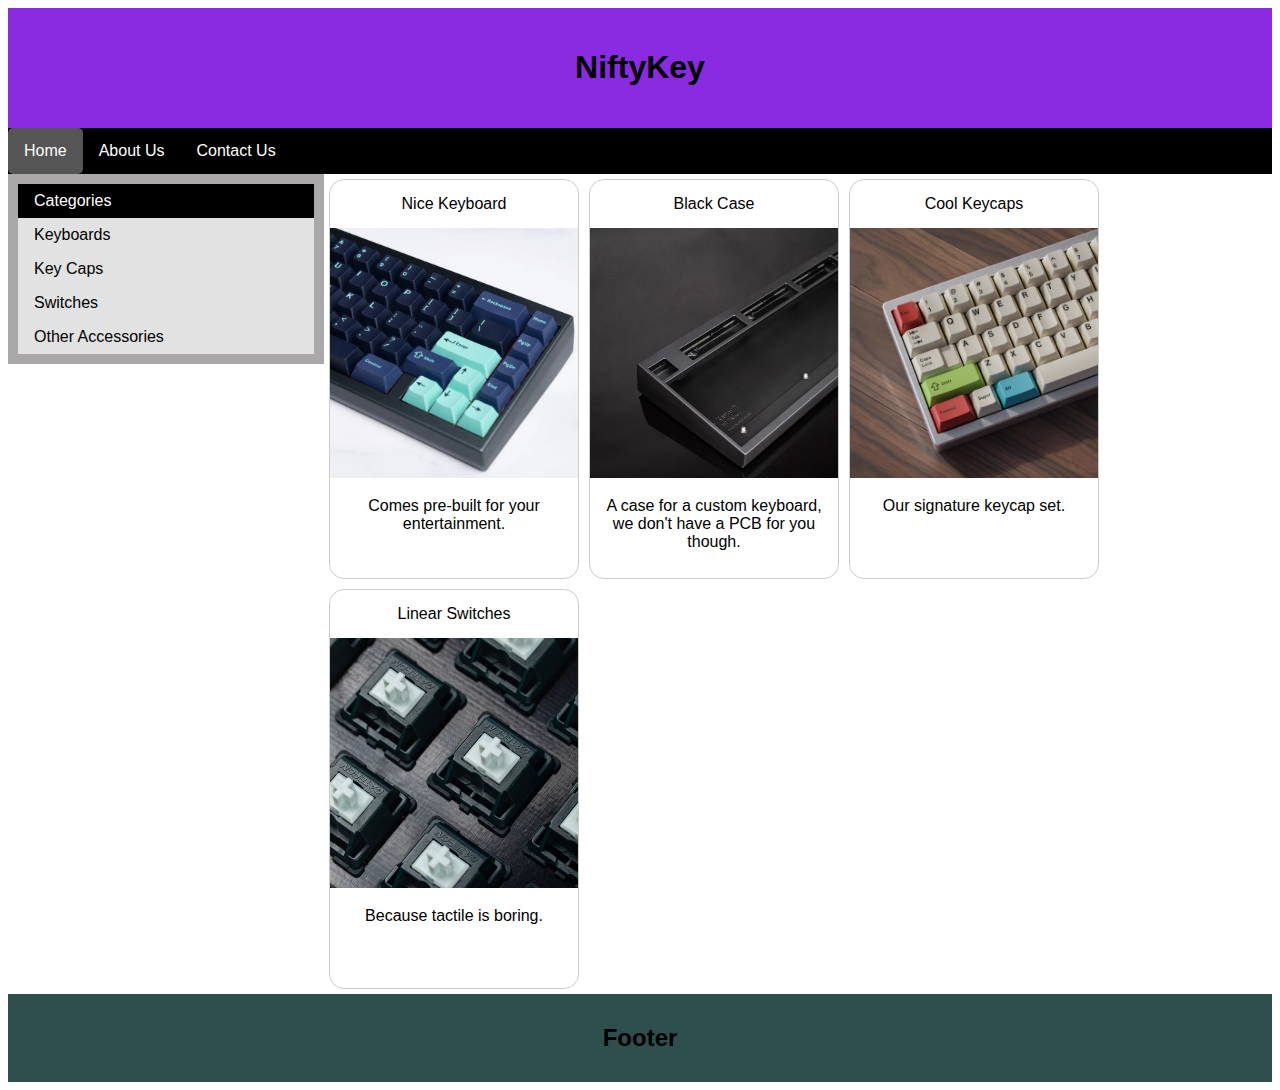
==== index.html @ af7be504 "Copy all files from hw3" ====
<!DOCTYPE html>
<html>
    <head>
        <title>NiftyKey</title>
        <link rel="stylesheet" href="./styles/style.css">
    </head>
    <body>
        <div class="header">
            <h1>NiftyKey</h1>
        </div>

        <div>
            <ul class="top-navbar">
                <li class="active"><a href="index.html">Home</a></li>
                <li><a href="back.html">About Us</a></li>
                <li><a href="back.html">Contact Us</a></li>
            </ul>
        </div>

        <div class="row">
            <div class="leftcolumn">
                <ul class="side-navbar">
                    <li class="side-title">Categories</li>
                    <li><a href="back.html">Keyboards</a></li>
                    <li><a href="back.html">Key Caps</a></li>
                    <li><a href="back.html">Switches</a></li>
                    <li><a href="back.html">Other Accessories</a></li>
                </ul>
            </div>

            <div class="rightcolumn">
                <div class="gallery">
                    <div class="title">Nice Keyboard</div>
                    <a href="images/keyboard1.png" target="_blank">
                        <img src="images/keyboard1.png">
                    </a>
                    <div class="desc">Comes pre-built for your entertainment.</div>
                </div>

                <div class="gallery">
                    <div class="title">Black Case</div>
                    <a href="images/keycase1.png" target="_blank">
                        <img src="images/keycase1.png">
                    </a>
                    <div class="desc">A case for a custom keyboard, we don't have a PCB for you though.</div>
                </div>

                <div class="gallery">
                    <div class="title">Cool Keycaps</div>
                    <a href="images/keycaps.png" target="_blank">
                        <img src="images/keycaps.png">
                    </a>
                    <div class="desc">Our signature keycap set.</div>
                </div>

                <div class="gallery">
                    <div class="title">Linear Switches</div>
                    <a href="images/switches1.png" target="_blank">
                        <img src="images/switches1.png">
                    </a>
                    <div class="desc">Because tactile is boring.</div>
                </div>
            </div>
        </div>

        <div class="footer">
            <h2>Footer</h2>
        </div>
    </body>
</html>
---- styles/style.css ----
* {
    box-sizing: border-box;
}

body {
    font-family: Arial;
}

.header {
    background-color: blueviolet;
    text-align: center;
    padding: 20px;
}

.top-navbar {
    list-style-type: none;
    margin: 0;
    padding: 0;
    overflow: hidden;
    background-color: black;
}

.top-navbar li {
    float: left;
    border-radius: 5px;
}

.top-navbar a {
    display: block;
    color: white;
    text-align: center;
    padding: 14px 16px;
    text-decoration: none;
    border-radius: 5px;
}

.top-navbar a:hover {
    background-color: #333;
}

.top-navbar .active {
    background-color: #555;
}

.side-title {
    background-color: black;
    color: white;
    padding: 8px 16px;
}

.side-navbar {
    list-style-type: none;
    margin: 10px;
    padding: 0;
    overflow: hidden;
    background-color: #e2e2e2;
}

.side-navbar a {
    display: block;
    color: black;
    padding: 8px 16px;
    text-decoration: none;
}

.side-navbar a:hover {
    background-color: #333;
    color: white;
}

.leftcolumn {
    float: left;
    height: auto;
    width: 25%;
    background-color: #aaa8a8;
}

.rightcolumn {
    float: left;
    height: auto;
    width: 75%;
}

.row::after {
    content: "";
    display: table;
    clear: both;
}

div.gallery {
    margin: 5px;
    border: 1px solid #ccc;
    border-radius: 15px;
    float: left;
    width: 250px;
    height: 400px;
    overflow: hidden;
    position: relative;
}

div.gallery:hover {
    border: 1px solid #777;
}

div.gallery img {
    width: auto;
    height: 250px;
}

div.desc {
    padding: 15px;
    text-align: center;
}

div.title {
    padding: 15px;
    text-align: center;
}

.footer {
    background-color: darkslategray;
    text-align: center;
    padding: 10px
}
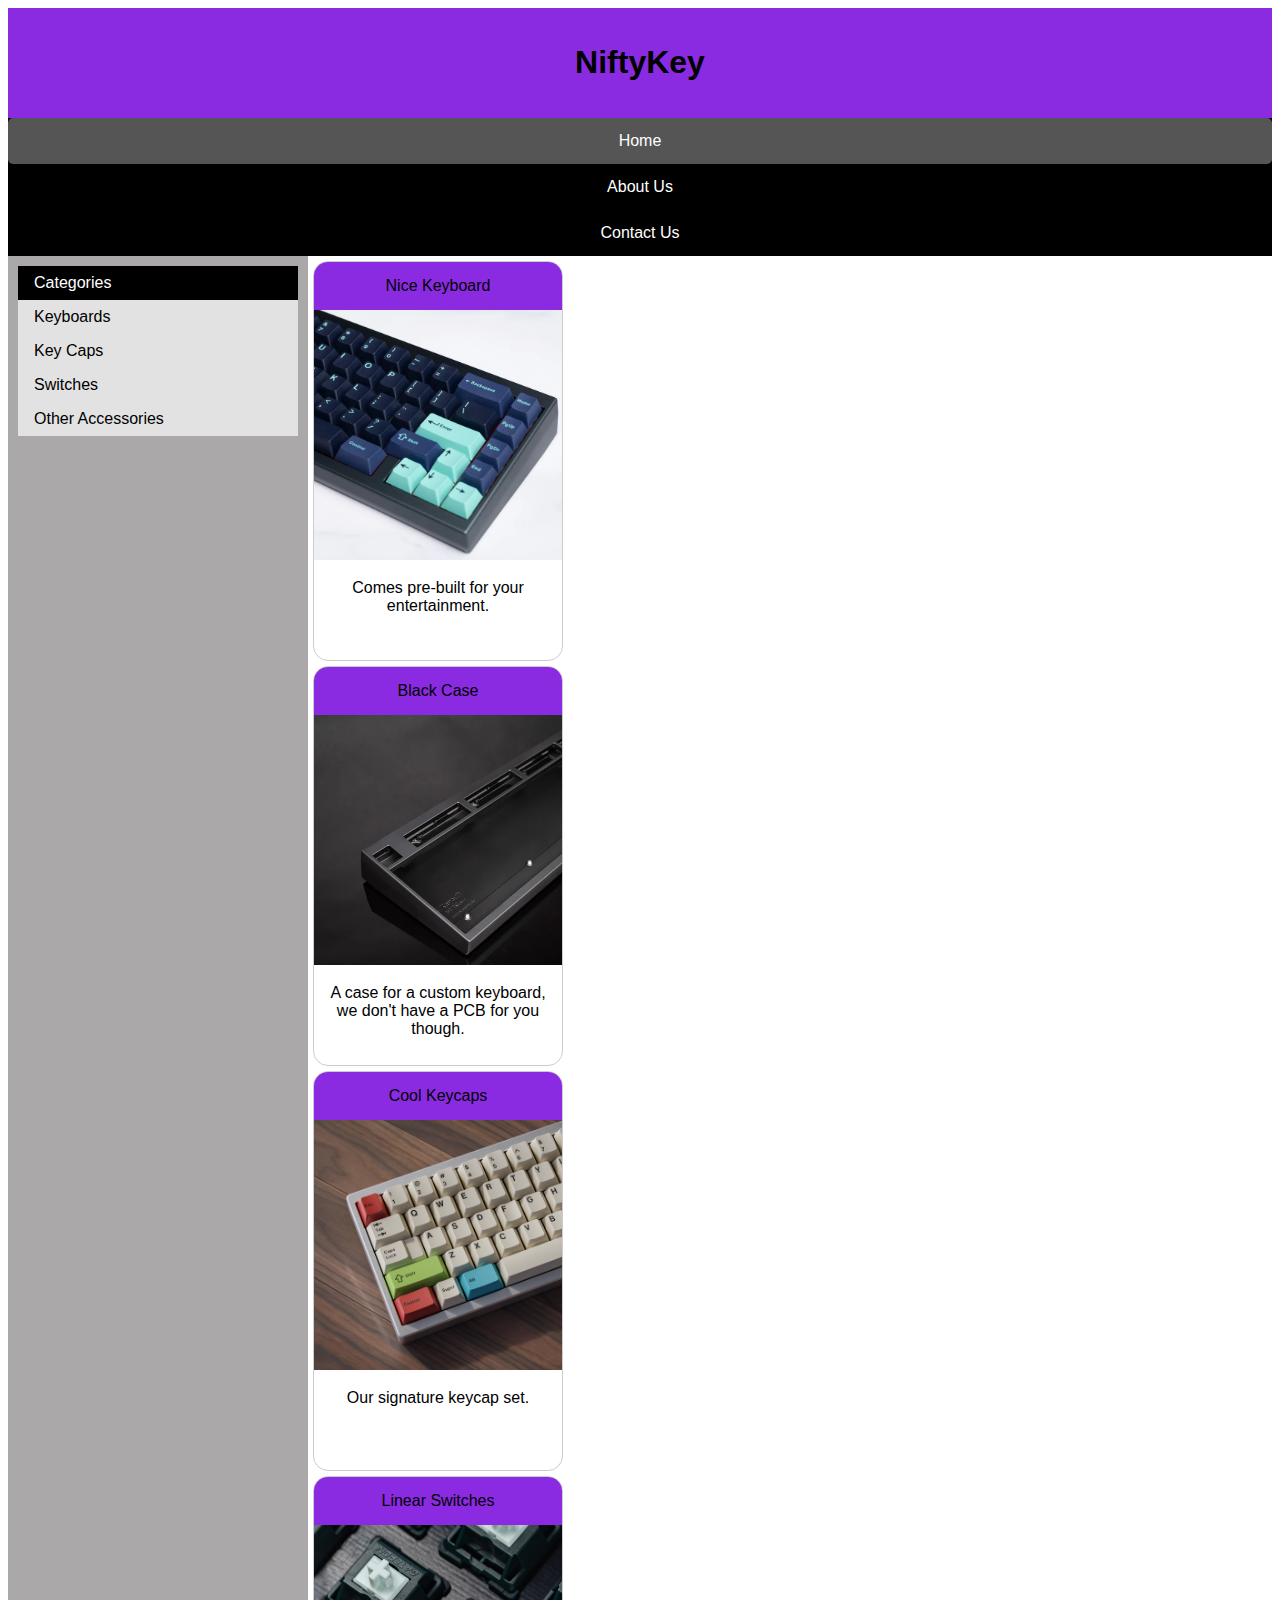
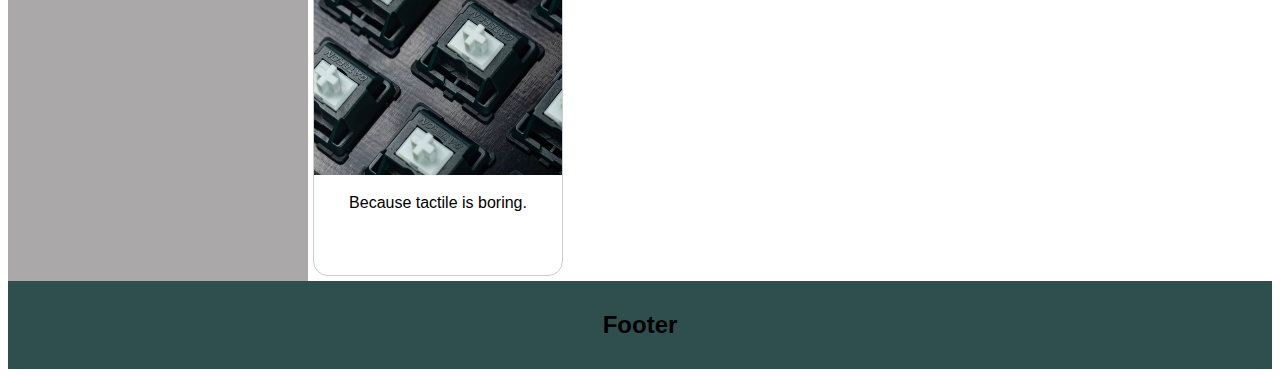
==== commit 6c49c260: "Make page a grid with header, left, right, and footer sections" ====
--- a/index.html
+++ b/index.html
@@ -6,60 +6,59 @@
     </head>
     <body>
         <div class="header">
-            <h1>NiftyKey</h1>
+            <div class="title">
+                <h1>NiftyKey</h1>
+            </div>
+            <div>
+                <ul class="top-navbar">
+                    <li class="active"><a href="index.html">Home</a></li>
+                    <li><a href="back.html">About Us</a></li>
+                    <li><a href="back.html">Contact Us</a></li>
+                </ul>
+            </div>
         </div>
 
-        <div>
-            <ul class="top-navbar">
-                <li class="active"><a href="index.html">Home</a></li>
-                <li><a href="back.html">About Us</a></li>
-                <li><a href="back.html">Contact Us</a></li>
+        <div class="leftcolumn">
+            <ul class="side-navbar">
+                <li class="side-title">Categories</li>
+                <li><a href="back.html">Keyboards</a></li>
+                <li><a href="back.html">Key Caps</a></li>
+                <li><a href="back.html">Switches</a></li>
+                <li><a href="back.html">Other Accessories</a></li>
             </ul>
         </div>
 
-        <div class="row">
-            <div class="leftcolumn">
-                <ul class="side-navbar">
-                    <li class="side-title">Categories</li>
-                    <li><a href="back.html">Keyboards</a></li>
-                    <li><a href="back.html">Key Caps</a></li>
-                    <li><a href="back.html">Switches</a></li>
-                    <li><a href="back.html">Other Accessories</a></li>
-                </ul>
+        <div class="rightcolumn">
+            <div class="gallery">
+                <div class="title">Nice Keyboard</div>
+                <a href="images/keyboard1.png" target="_blank">
+                    <img src="images/keyboard1.png">
+                </a>
+                <div class="desc">Comes pre-built for your entertainment.</div>
             </div>
 
-            <div class="rightcolumn">
-                <div class="gallery">
-                    <div class="title">Nice Keyboard</div>
-                    <a href="images/keyboard1.png" target="_blank">
-                        <img src="images/keyboard1.png">
-                    </a>
-                    <div class="desc">Comes pre-built for your entertainment.</div>
-                </div>
+            <div class="gallery">
+                <div class="title">Black Case</div>
+                <a href="images/keycase1.png" target="_blank">
+                    <img src="images/keycase1.png">
+                </a>
+                <div class="desc">A case for a custom keyboard, we don't have a PCB for you though.</div>
+            </div>
 
-                <div class="gallery">
-                    <div class="title">Black Case</div>
-                    <a href="images/keycase1.png" target="_blank">
-                        <img src="images/keycase1.png">
-                    </a>
-                    <div class="desc">A case for a custom keyboard, we don't have a PCB for you though.</div>
-                </div>
+            <div class="gallery">
+                <div class="title">Cool Keycaps</div>
+                <a href="images/keycaps.png" target="_blank">
+                    <img src="images/keycaps.png">
+                </a>
+                <div class="desc">Our signature keycap set.</div>
+            </div>
 
-                <div class="gallery">
-                    <div class="title">Cool Keycaps</div>
-                    <a href="images/keycaps.png" target="_blank">
-                        <img src="images/keycaps.png">
-                    </a>
-                    <div class="desc">Our signature keycap set.</div>
-                </div>
-
-                <div class="gallery">
-                    <div class="title">Linear Switches</div>
-                    <a href="images/switches1.png" target="_blank">
-                        <img src="images/switches1.png">
-                    </a>
-                    <div class="desc">Because tactile is boring.</div>
-                </div>
+            <div class="gallery">
+                <div class="title">Linear Switches</div>
+                <a href="images/switches1.png" target="_blank">
+                    <img src="images/switches1.png">
+                </a>
+                <div class="desc">Because tactile is boring.</div>
             </div>
         </div>
 
--- a/styles/style.css
+++ b/styles/style.css
@@ -4,12 +4,19 @@
 
 body {
     font-family: Arial;
+    display: grid;
+    grid-template-areas: 'header header header' 'left right right' 'footer footer footer';
+    grid-template-columns: 300px auto auto;
+}
+
+.title {
+    background-color: blueviolet;
+    text-align: center;
+    padding: 20px;
 }
 
 .header {
-    background-color: blueviolet;
-    text-align: center;
-    padding: 20px;
+    grid-area: header;
 }
 
 .top-navbar {
@@ -21,7 +28,6 @@
 }
 
 .top-navbar li {
-    float: left;
     border-radius: 5px;
 }
 
@@ -69,33 +75,21 @@
 }
 
 .leftcolumn {
-    float: left;
-    height: auto;
-    width: 25%;
     background-color: #aaa8a8;
+    grid-area: left;
 }
 
 .rightcolumn {
-    float: left;
-    height: auto;
-    width: 75%;
-}
-
-.row::after {
-    content: "";
-    display: table;
-    clear: both;
+    grid-area: right;
 }
 
 div.gallery {
     margin: 5px;
     border: 1px solid #ccc;
     border-radius: 15px;
-    float: left;
     width: 250px;
     height: 400px;
     overflow: hidden;
-    position: relative;
 }
 
 div.gallery:hover {
@@ -120,6 +114,7 @@
 .footer {
     background-color: darkslategray;
     text-align: center;
-    padding: 10px
+    padding: 10px;
+    grid-area: footer;
 }
 
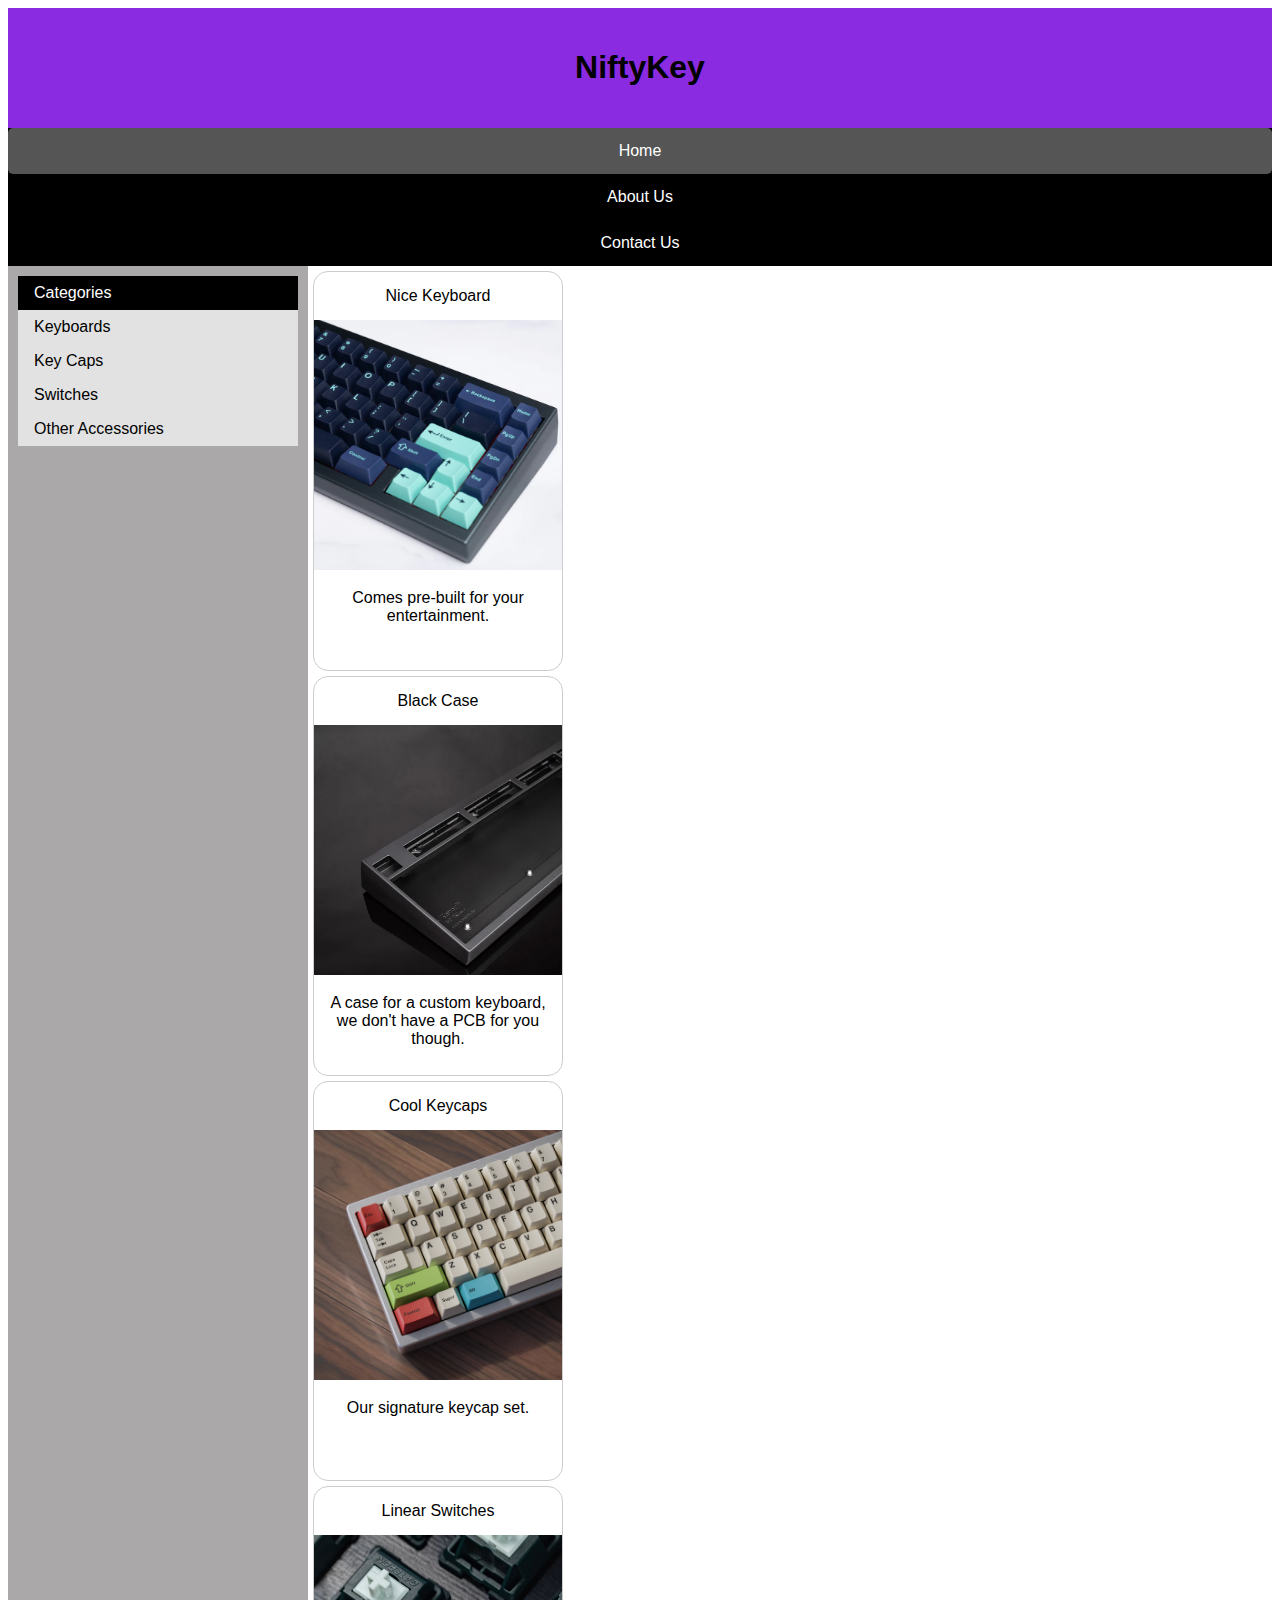
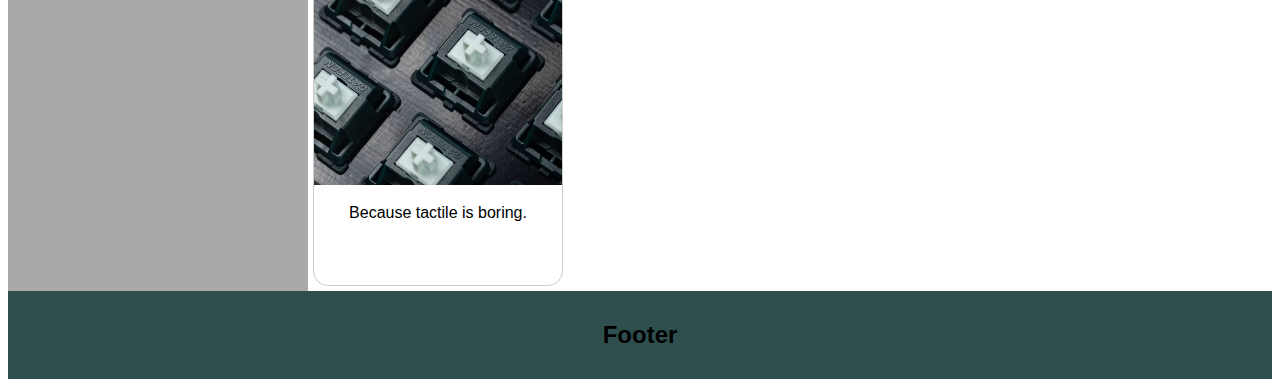
==== commit f314f976: "Remove unnecessary chain selectors" ====
--- a/index.html
+++ b/index.html
@@ -30,7 +30,7 @@
 
         <div class="rightcolumn">
             <div class="gallery">
-                <div class="title">Nice Keyboard</div>
+                <div class="gallery-title">Nice Keyboard</div>
                 <a href="images/keyboard1.png" target="_blank">
                     <img src="images/keyboard1.png">
                 </a>
@@ -38,7 +38,7 @@
             </div>
 
             <div class="gallery">
-                <div class="title">Black Case</div>
+                <div class="gallery-title">Black Case</div>
                 <a href="images/keycase1.png" target="_blank">
                     <img src="images/keycase1.png">
                 </a>
@@ -46,7 +46,7 @@
             </div>
 
             <div class="gallery">
-                <div class="title">Cool Keycaps</div>
+                <div class="gallery-title">Cool Keycaps</div>
                 <a href="images/keycaps.png" target="_blank">
                     <img src="images/keycaps.png">
                 </a>
@@ -54,7 +54,7 @@
             </div>
 
             <div class="gallery">
-                <div class="title">Linear Switches</div>
+                <div class="gallery-title">Linear Switches</div>
                 <a href="images/switches1.png" target="_blank">
                     <img src="images/switches1.png">
                 </a>
--- a/styles/style.css
+++ b/styles/style.css
@@ -83,7 +83,7 @@
     grid-area: right;
 }
 
-div.gallery {
+.gallery {
     margin: 5px;
     border: 1px solid #ccc;
     border-radius: 15px;
@@ -92,21 +92,21 @@
     overflow: hidden;
 }
 
-div.gallery:hover {
+.gallery:hover {
     border: 1px solid #777;
 }
 
-div.gallery img {
+.gallery img {
     width: auto;
     height: 250px;
 }
 
-div.desc {
+.desc {
     padding: 15px;
     text-align: center;
 }
 
-div.title {
+.gallery-title {
     padding: 15px;
     text-align: center;
 }
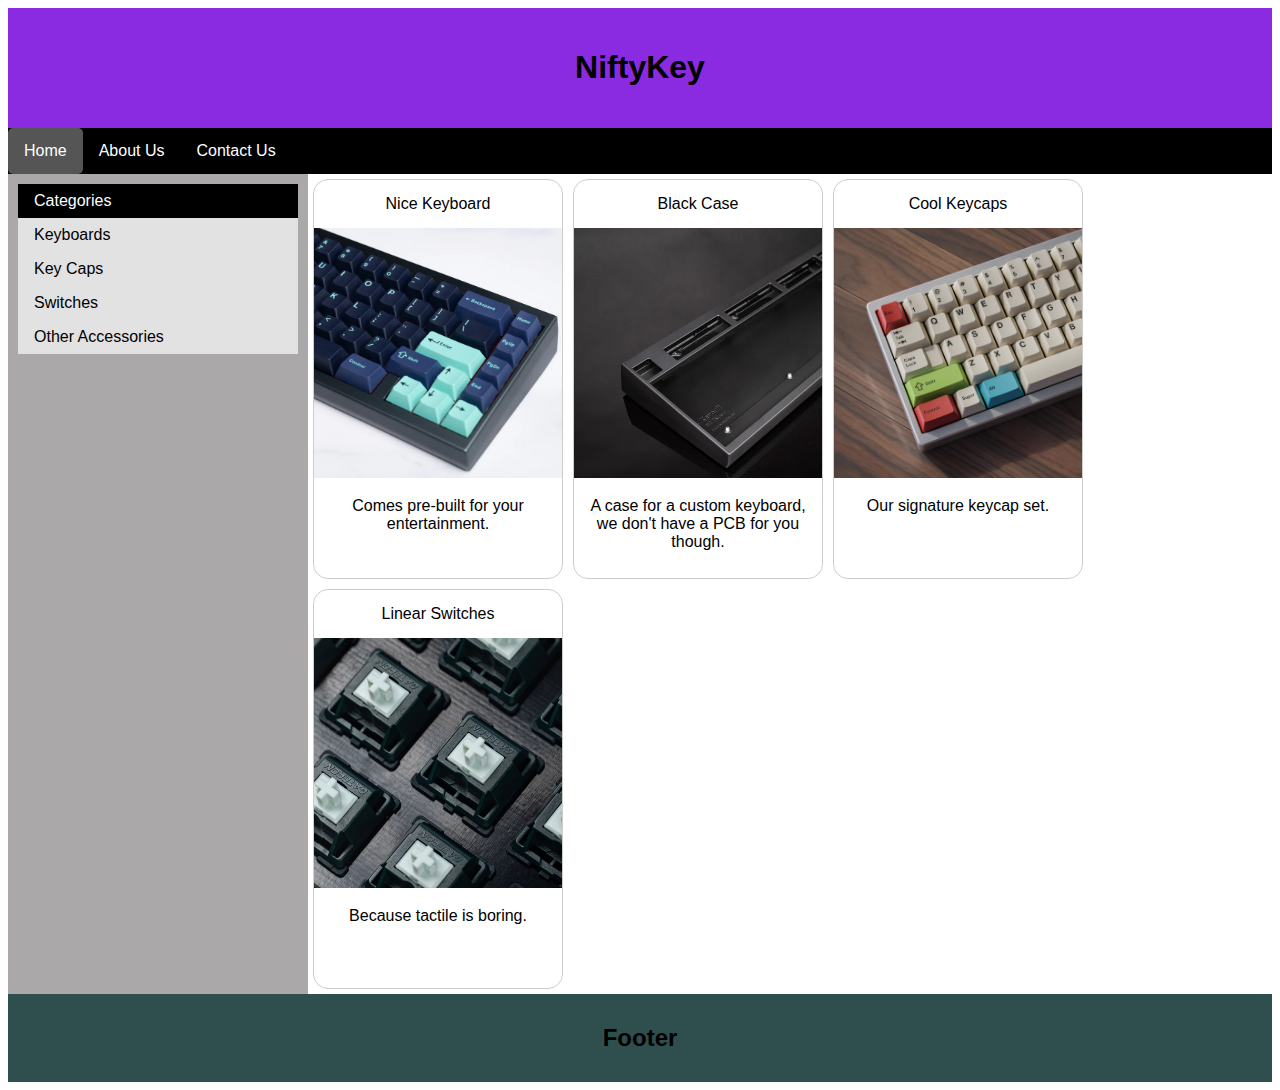
==== commit 2f25d3a8: "Fix title on index.html" ====
--- a/index.html
+++ b/index.html
@@ -1,7 +1,7 @@
 <!DOCTYPE html>
 <html>
     <head>
-        <title>NiftyKey</title>
+        <title>NiftyKey - Home</title>
         <link rel="stylesheet" href="./styles/style.css">
     </head>
     <body>
--- a/styles/style.css
+++ b/styles/style.css
@@ -25,6 +25,7 @@
     padding: 0;
     overflow: hidden;
     background-color: black;
+    display: flex;
 }
 
 .top-navbar li {
@@ -81,6 +82,8 @@
 
 .rightcolumn {
     grid-area: right;
+    display: flex;
+    flex-wrap: wrap;
 }
 
 .gallery {
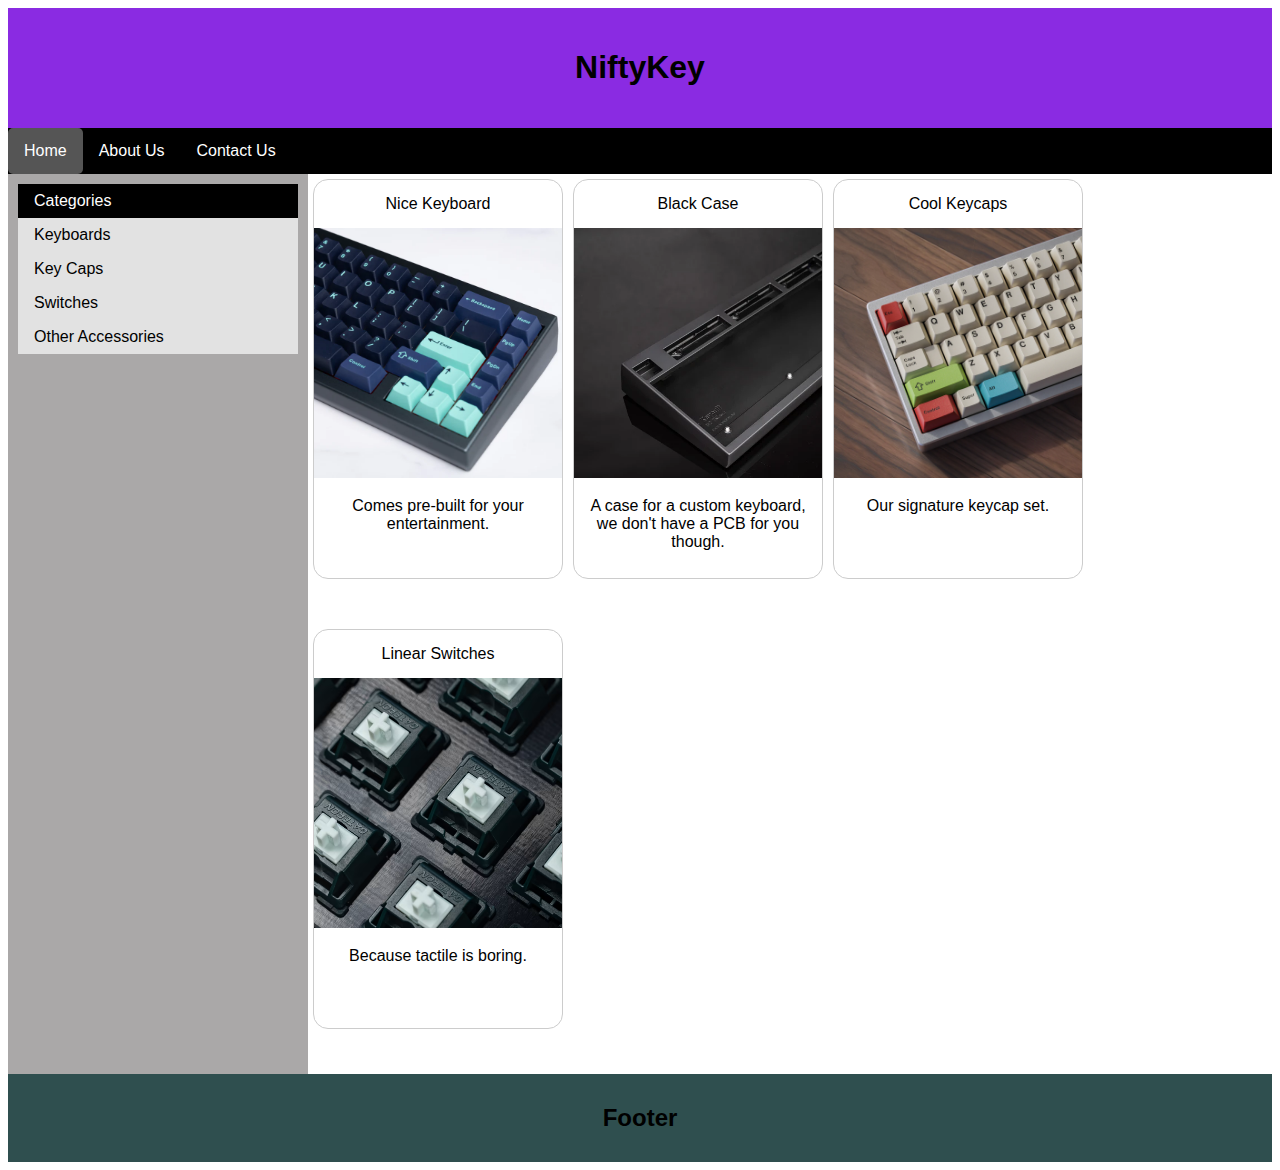
==== commit 34dbd5e8: "Add grid-template-rows" ====
--- a/index.html
+++ b/index.html
@@ -5,6 +5,7 @@
         <link rel="stylesheet" href="./styles/style.css">
     </head>
     <body>
+        
         <div class="header">
             <div class="title">
                 <h1>NiftyKey</h1>
--- a/styles/style.css
+++ b/styles/style.css
@@ -7,6 +7,7 @@
     display: grid;
     grid-template-areas: 'header header header' 'left right right' 'footer footer footer';
     grid-template-columns: 300px auto auto;
+    grid-template-rows: auto 1fr auto;
 }
 
 .title {
@@ -78,12 +79,14 @@
 .leftcolumn {
     background-color: #aaa8a8;
     grid-area: left;
+    min-height: 100vh;
 }
 
 .rightcolumn {
     grid-area: right;
     display: flex;
     flex-wrap: wrap;
+    min-height: 100vh;
 }
 
 .gallery {
